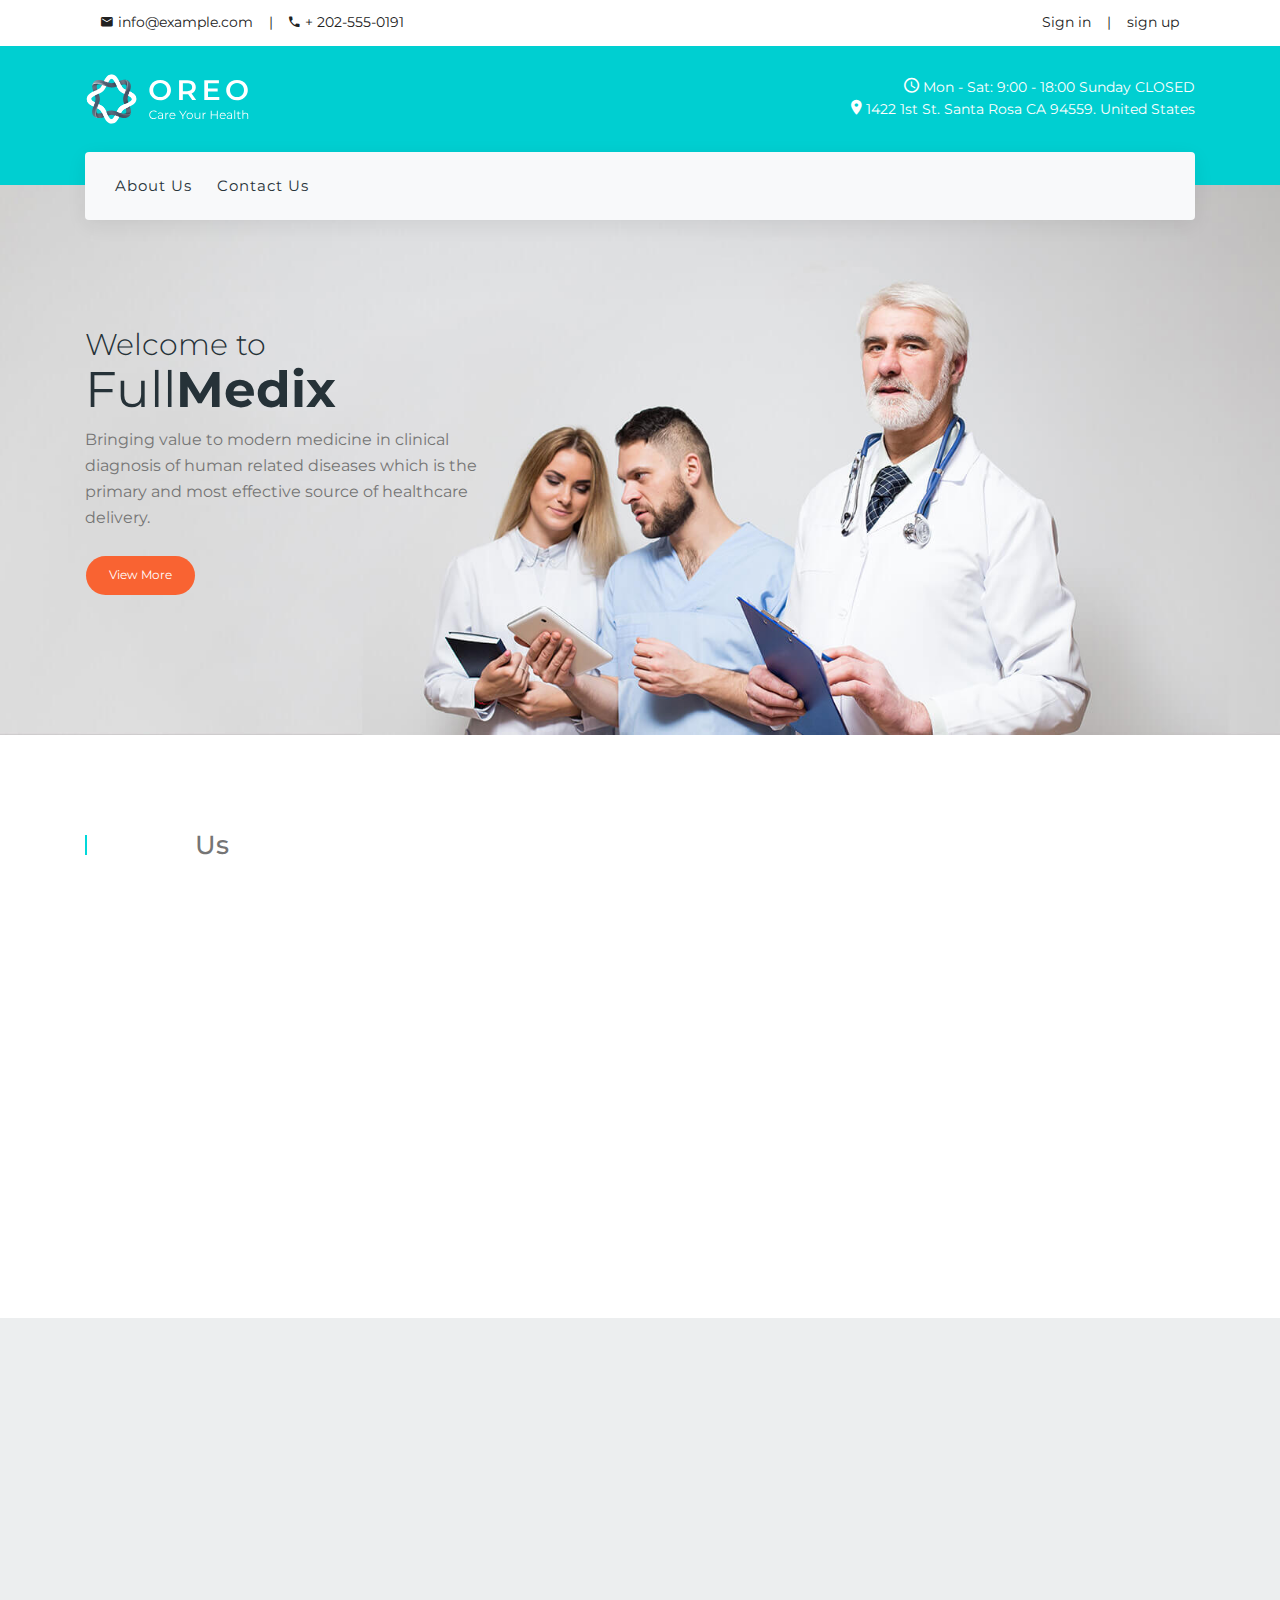
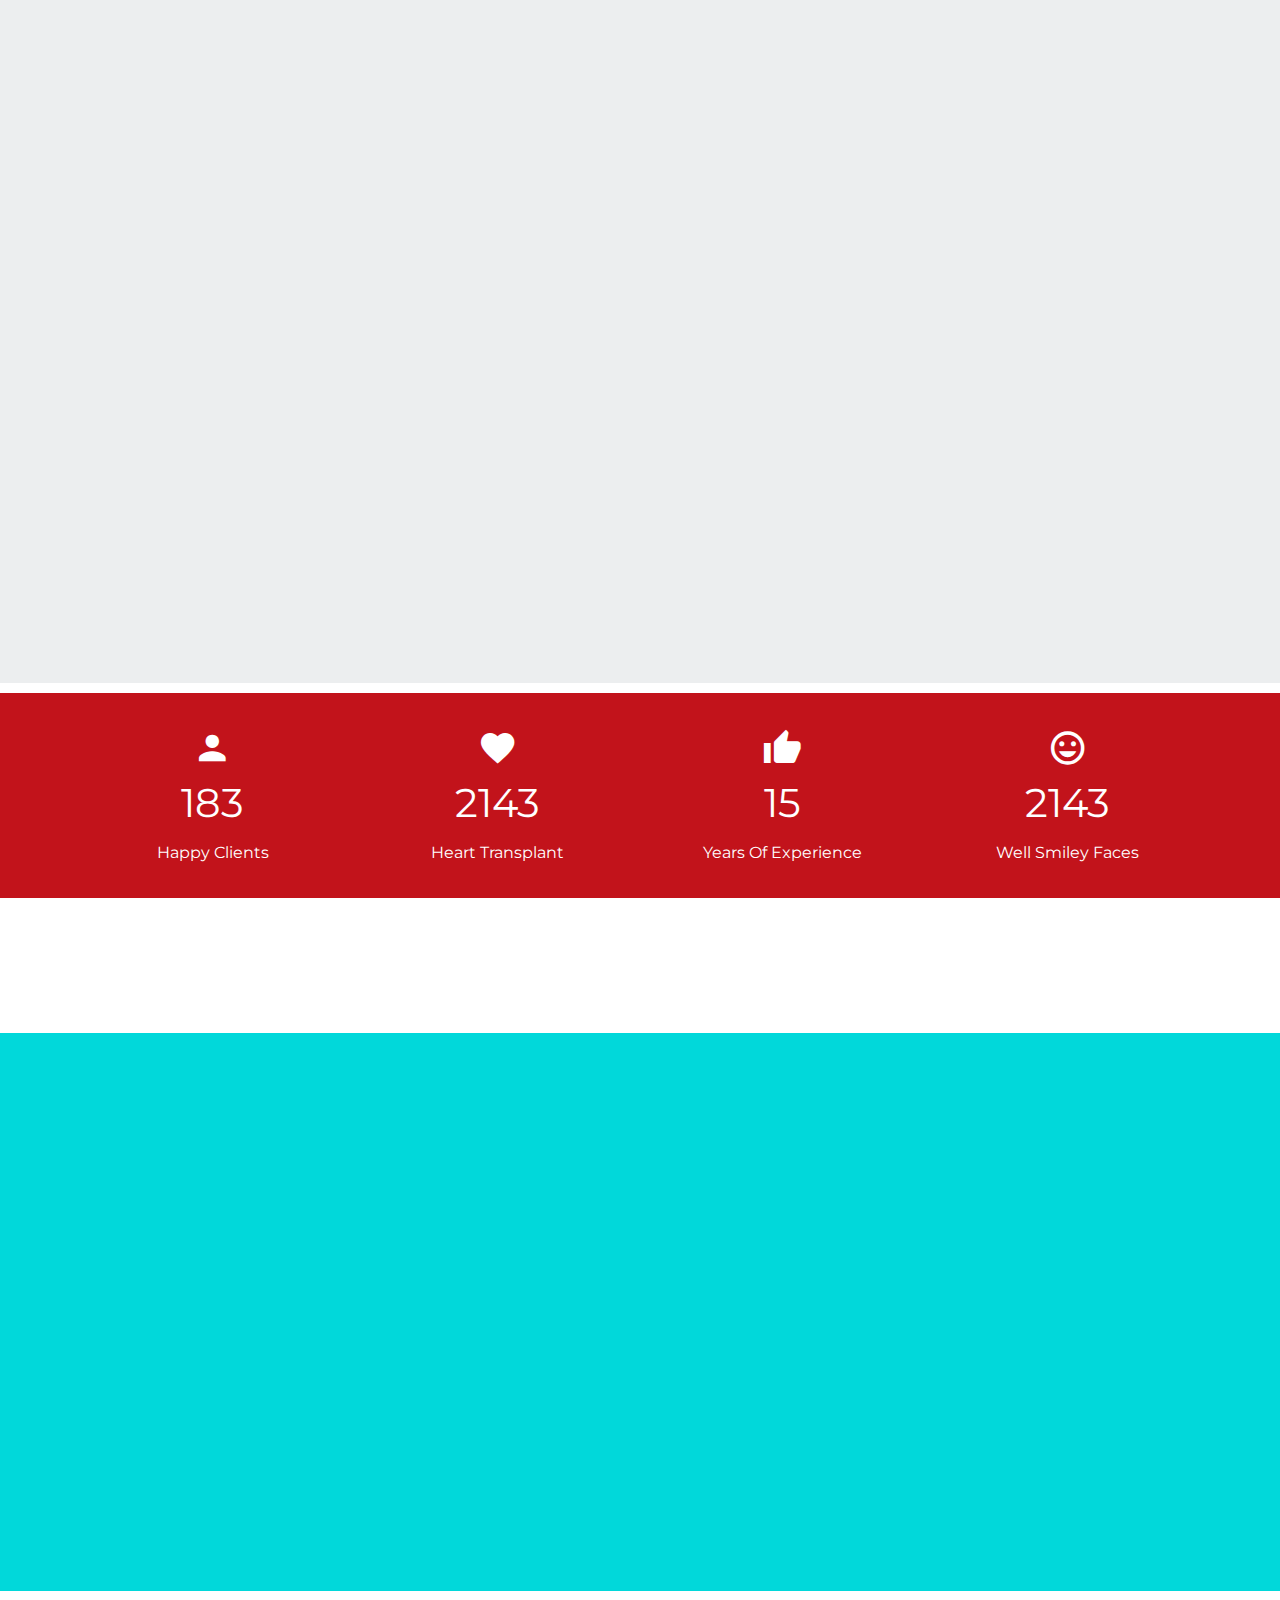
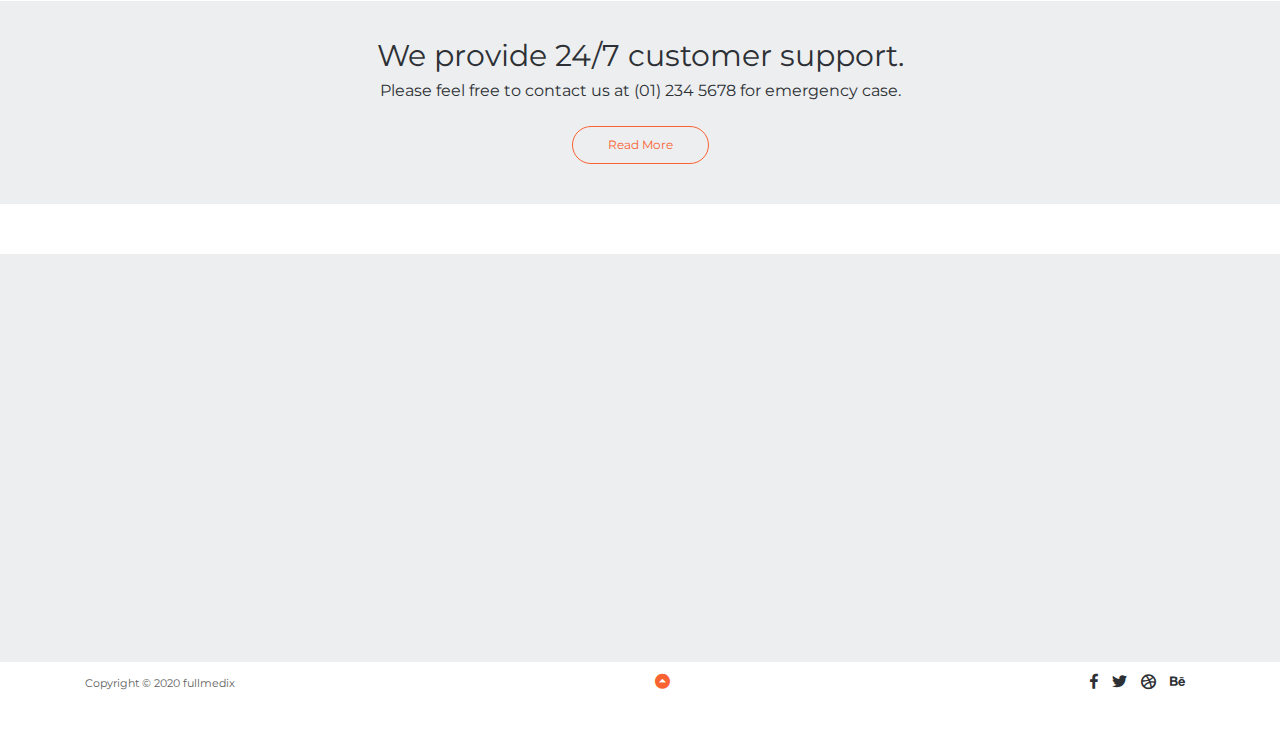
==== index.html @ 085fd7ec "initial commit" ====
<!doctype html>
<html class="no-js " lang="en">

<!-- Mirrored from thememakker.com/templates/oreo/hospital/front/ by HTTrack Website Copier/3.x [XR&CO'2014], Thu, 25 Jun 2020 07:24:33 GMT -->
<head>
    <meta charset="UTF-8">
    <meta name="viewport" content="width=device-width, initial-scale=1.0">
    <meta http-equiv="X-UA-Compatible" content="ie=edge">
    <title>:: FullMedix :: Home</title>
    <link rel="icon" href="favicon.ico">
    <!-- start linking -->
    <link rel="stylesheet" href="assets/plugins/bootstrap/css/bootstrap.min.css">
    <link rel="stylesheet" href="assets/plugins/aos/aos.min.css">
    <link rel="stylesheet" href="assets/css/main.css">
</head>
<body>

<div id="loading" class="page-loader-wrapper">
    <div class="loader">
        <div class="m-t-30"><img class="zmdi-hc-spin" src="assets/images/loader.svg" width="48" height="48" alt="Oreo"></div>
        <p>Please wait...</p>        
    </div>
</div>

<div class="wrapper">
    <!-- start loading -->    
    <div class="main_header">
        <section id="top-nav">
            <div class="container">
                <div class="top">
                    <div class="row">
                        <div class="col-lg-6 col-md-7">
                            <div class="left">
                                <ul class="list-unstyled m-b-0">
                                    <li><a href="#" class="btn btn-link"><i class="zmdi zmdi-email m-r-5"></i>info@example.com</a>
                                        <a href="#" class="btn btn-link"><i class="zmdi zmdi-phone m-r-5"></i>+
                                            202-555-0191</a>
                                    </li>
                                </ul>
                            </div>
                        </div>
                        <div class="col-lg-6 col-md-5">
                            <div class="text-right d-none d-md-block">
                                <ul class="list-unstyled m-b-0">
                                    <li><a href="javascript:void(0);" class="btn btn-link">Sign in</a> <a href="javascript:void(0);" class="btn btn-link">sign
                                        up</a></li>
                                </ul>
                            </div>
                        </div>
                    </div>
                </div>
            </div>
        </section>
        <header id="header">
            <div class="container">
                <div class="head">
                    <div class="row">
                        <div class="col-lg-5 col-sm-5">
                            <div class="left">
                                <a href="#" class="navbar-brand"><img src="assets/images/logo.svg" alt="logo"></a>
                            </div>
                        </div>
                        <div class="col-lg-7 col-sm-7">
                            <div class="text-right d-none d-md-block">
                                <p class="col-white m-b-0 p-t-5"><i class="zmdi zmdi-time"></i> Mon - Sat: 9:00 - 18:00
                                    Sunday CLOSED </p>
                                <p class="col-white m-b-0"><i class="zmdi zmdi-pin"></i> 1422 1st St. Santa Rosa CA
                                    94559. United States </p>
                            </div>
                        </div>
                    </div>
                </div>
            </div>
        </header>
        <div id="navbar" data-aos="fade-down">
            <div class="container">
                <nav class="navbar navbar-expand-lg navbar-light bg-light">
                    <button class="navbar-toggler navbar-toggler-right collapsed" type="button" data-toggle="collapse"
                            data-target="#navbarMenu" aria-expanded="false" aria-label="Toggle navigation"><span
                            class="navbar-toggler-icon"></span>
                    </button>
                    <div class="collapse navbar-collapse" id="navbarMenu">
                        <ul class="navbar-nav mr-auto">
                            <li class="nav-item"><a class="nav-link" href="about">About Us</a></li>
                         
                            <li class="nav-item"><a class="nav-link" href="contact">Contact Us</a></li>
                           </ul>
                       
                    </div>
                </nav>
            </div>
        </div>
    </div>

    <!-- start hero -->
    <section id="hero">
        <div class="slider" style="background-image:url(assets/images/slider1.jpg)">
            <div class="container">
                <div class="slider_text">
                    <h3 class="title"><span>Welcome to</span> <br>
                        Full<strong>Medix</strong></h3>
                    <p class="sub-title">Bringing value to modern medicine in clinical diagnosis of human related diseases which is the primary and most effective source of healthcare delivery.</p><br>
                    <button class="btn btn-primary btn-round">View More</button>
                </div>
                <!-- <div class="slider_form row">
                    <p class="col-12">Make an Appointment</p>
                    <div class="col-lg-4 col-md-6">
                        <div class="form-group">
                            <input type="text" value="" placeholder="Enter Name" class="form-control m-b-15">
                        </div>
                    </div>
                    <div class="col-lg-4 col-md-6 col-6">
                        <div class="form-group">
                            <input type="text" value="" placeholder="Enter Mobile" class="form-control m-b-15">
                        </div>
                    </div>
                    <div class="col-lg-4 col-md-6 col-6">
                        <div class="form-group">
                            <input type="text" value="" placeholder="Enter Date" class="form-control m-b-15">
                        </div>
                    </div>
                    <div class="col-lg-4 col-md-6 col-6">
                        <select class="form-control m-b-15">
                            <option selected="selected">Select Doctor</option>
                            <option>Marc Parcival</option>
                            <option>Alen Bailey</option>
                            <option>Basil Andrew</option>
                            <option>Giles Franklin</option>
                            <option>Edgar Denzil</option>
                            <option>Garfield Feris</option>
                        </select>
                    </div>
                    <div class="col-lg-4 col-md-6 col-6">
                        <select class="form-control">
                            <option selected="selected">Select Department</option>
                            <option>Cardiology</option>
                            <option>Pulmonology</option>
                            <option>Gynecology</option>
                            <option>Neurology</option>
                            <option>Urology</option>
                            <option>Gastrology</option>
                            <option>Pediatrician</option>
                            <option>Laboratory</option>
                        </select>
                    </div>
                    <div class="col-lg-4 col-md-6">
                        <button class="btn btn-primary btn-round btn-block m-t-0 m-b-0">Submit</button>
                    </div>
                </div> -->
            </div>
        </div>
    </section>

    <!-- Content Area -->
    <section class="main-section">

        <!-- Home About Us Section -->
        <div class="about-us-section">
            <div class="container">
                <div class="row">
                    <div class="section-title col-12" data-aos="fade-up">
                        <h2><span>About </span>Us</h2>
                        <!-- <p>Description text here...</p> -->
                    </div>
                </div>
                <div class="row justify-content-between">
                    <div class="col-lg-4 col-sm-4">
                        <div class="box-img box-shadow" data-aos="fade-up">
                            <img src="assets/images/about-img.jpg" alt="">
                            <span class="section-line" data-aos="fade-up"></span>
                        </div>
                    </div>
                    <div class="col-lg-7 col-sm-8">
                        <div class="common-cnt" data-aos="fade-up">
                            <div class="section-top">
                                <p>At<strong> FullMedix</strong>, Customer needs and satisfaction is our utmost priority. Book an appointment today!</p>
                            </div>
                            <p>Microbiology, Chemical Pathology, Hematology, Parasitology, Virology, Mycology, Immunoassay, Molecular Lab & DNA Testing, Cytology & Histology
                            </p>
                            <p>We conduct medical checkups, using proven combinations of medical radiological and laboratory tests to detect existing diseases and screen for diseases that may occur in the future.</p>
                            <p>
                                <a class="btn btn-primary btn-simple btn-round margin-0" data-aos="flip-up">View More</a>
                            </p>
                        </div>
                    </div>
                </div>
            </div>
        </div>
        <!-- Home About Us Section -->

        <!-- Home About Us Section -->
        <div class="our-best-service xl-slategray section-65-100">
            <div class="container">
                <div class="row">
                    <div class="section-title col-12" data-aos="fade-up">
                        <h2><span>Our </span>Best Services</h2>
                        <!-- <p>Description text here...</p> -->
                    </div>
                </div>
                <div class="row">
                    <div class="col-md-4 col-sm-6">
                        <div class="service-box" data-aos="fade-up" data-aos-duration="3000">
                            <div class="service-icon"><img src="assets/images/icon-cardio-monitoring.png" alt="Cardio Monitoring"></div>
                            <div class="service-cnt">
                                <div class="service-name">Cardio Monitoring</div>
                                <div class="service-dep">
                                    <p>A cardiac event recorder is a battery-powered portable device that you control to tape-record your heart's electrical activity (ECG) when you have symptoms.</p>
                                    
                                </div>
                            </div>
                        </div>
                    </div>
                    <div class="col-md-4 col-sm-6">
                        <div class="service-box" data-aos="fade-up" data-aos-duration="3000">
                            <div class="service-icon"><img src="assets/images/icon-orthodontics.png" alt="Orthodontics">
                            </div>
                            <div class="service-cnt">
                                <div class="service-name">Orthodontics</div>
                                <div class="service-dep">
                                    <p>Orthodontists and dentists both help patients improve their oral health, but in different ways. </p>
                                    
                                </div>
                            </div>
                        </div>
                    </div>
                    <div class="col-md-4 col-sm-6">
                        <div class="service-box" data-aos="fade-up"  data-aos-duration="3000">
                            <div class="service-icon"><img src="assets/images/icon-traumatology.png" alt="Traumatology">
                            </div>
                            <div class="service-cnt">
                                <div class="service-name">Traumatology</div>
                                <div class="service-dep">
                                    <p>the evaluation and treatment of psychological trauma in individuals affected by severe mental or emotional stress or physical injury</p>
                                    
                                </div>
                            </div>
                        </div>
                    </div>
                    <div class="col-md-4 col-sm-6">
                        <div class="service-box" data-aos="fade-up" data-aos-duration="3000">
                            <div class="service-icon"><img src="assets/images/icon-cardiology.png" alt="Cardiology">
                            </div>
                            <div class="service-cnt">
                                <div class="service-name">Cardiology</div>
                                <div class="service-dep">
                                    <p>Cardiology is the study and treatment of disorders of the heart and the blood vessels. A person with heart disease or cardiovascular disease may be referred to a cardiologist.</p>
                                    
                                </div>
                            </div>
                        </div>
                    </div>
                    <div class="col-md-4 col-sm-6">
                        <div class="service-box" data-aos="fade-up" data-aos-duration="3000">
                            <div class="service-icon"><img src="assets/images/icon-prostheses.png" alt="Prostheses">
                            </div>
                            <div class="service-cnt">
                                <div class="service-name">Prostheses</div>
                                <div class="service-dep">
                                    <p>These include hip disarticulation, transfemoral prosthesis, knee disarticulation, transtibial prosthesis, Syme's amputation, foot, partial foot, and toe.</p>
                                    
                                </div>
                            </div>
                        </div>
                    </div>
                    <div class="col-md-4 col-sm-6">
                        <div class="service-box" data-aos="fade-up" data-aos-duration="3000">
                            <div class="service-icon"><img src="assets/images/icon-pulmonary.png" alt="Pulmonary"></div>
                            <div class="service-cnt">
                                <div class="service-name">Pulmonary</div>
                                <div class="service-dep">
                                    <p>Pulmonary hypertension can be caused by certain drugs, diseases (scleroderma, dermatomyositis, systemic lupus), infections (HIV, schistosomiasis), liver disease, valvular heart disease, congenital heart disease, chronic obstructive lung disease (COPD), blood clots in the lungs, and persistent pulmonary hypertension</p>
                                    
                                </div>
                            </div>
                        </div>
                    </div>
                </div>
            </div>
        </div>
        <!-- Home About Us Section -->

        <!-- Home Fun Fact -->
        <div class="fun-fact">
            <div class="container">
                <div class="row">
                    <div class="col-lg-3 col-md-6 col-sm-6">
                        <div class="fun-fact-box text-center">
                            <i class="zmdi zmdi-account"></i>
                            <span class="counter timer" data-from="0" data-to="652" data-speed="2500"
                                  data-fresh-interval="700">652</span>
                            <p>Happy Clients</p>
                        </div>
                    </div>
                    <div class="col-lg-3 col-md-6 col-sm-6">
                        <div class="fun-fact-box text-center">
                            <i class="zmdi zmdi-favorite"></i>
                            <span class="counter timer" data-from="0" data-to="7652" data-speed="2500"
                                  data-fresh-interval="700">7652</span>
                            <p>Heart Transplant</p>
                        </div>
                    </div>
                    <div class="col-lg-3 col-md-6 col-sm-6">
                        <div class="fun-fact-box text-center">
                            <i class="zmdi zmdi-thumb-up"></i>
                            <span class="counter timer" data-from="0" data-to="52" data-speed="2500"
                                  data-fresh-interval="700">52</span>
                            <p>Years Of Experience</p>
                        </div>
                    </div>
                    <div class="col-lg-3 col-md-6 col-sm-6">
                        <div class="fun-fact-box text-center">
                            <i class="zmdi zmdi-mood"></i>
                            <span class="counter timer" data-from="0" data-to="7652" data-speed="2500"
                                  data-fresh-interval="700">7652</span>
                            <p>Well Smiley Faces</p>
                        </div>
                    </div>
                </div>
            </div>
        </div>
        <!-- Home Fun Fact -->

        <!-- Home Our Team -->
        <div class="our-team">
            <div class="container">
                <!-- <div class="row justify-content-between">
                    <div class="section-title left col-lg-4" data-aos="fade-up">
                        <h2><span>Meet </span>Our Team</h2>
                        <p>Description text here...</p>
                    </div>
                    <div class="section-title right col-lg-8" data-aos="fade-up">
                        <p><span class="color-212121">Oreo Hospital</span> The wise man therefore always holds in these
                            matters to this principle of selection: he rejects pleasures to secure.</p>
                    </div>
                </div> -->
                <div class="row">
                    <!-- <div class="col-lg-3 col-md-6 col-sm-12">
                        <div class="team-box text-center" data-aos="flip-left" data-aos-easing="ease-out-cubic" data-aos-duration="5000">
                            <div class="doctor-pic"><img src="assets/images/team-member-01.png" alt="Dr. John"></div>
                            <div class="doctor-info">
                                <h4>Dr. John <span>Dentist</span></h4>
                                <ul class="clearfix">
                                    <li><a href="javascript:void(0);"><i class="zmdi zmdi-facebook"></i></a></li>
                                    <li><a href="javascript:void(0);"><i class="zmdi zmdi-twitter"></i></a></li>
                                    <li><a href="javascript:void(0);"><i class="zmdi zmdi-instagram"></i></a></li>
                                </ul>
                                <a class="btn btn-simple btn-primary btn-round" href="javascript:void(0);">View More</a>
                            </div>
                        </div>
                    </div> -->
                    <!-- <div class="col-lg-3 col-md-6 col-sm-12">
                        <div class="team-box text-center" data-aos="flip-left" data-aos-easing="ease-out-cubic" data-aos-duration="4000">
                            <div class="doctor-pic"><img src="assets/images/team-member-02.png" alt="Dr. Amelia"></div>
                            <div class="doctor-info">
                                <h4>Dr. Amelia <span>Gynecologist</span></h4>
                                <ul class="clearfix">
                                    <li><a href="javascript:void(0);"><i class="zmdi zmdi-twitter"></i></a></li>
                                    <li><a href="javascript:void(0);"><i class="zmdi zmdi-instagram"></i></a></li>
                                </ul>
                                <a class="btn btn-simple btn-primary btn-round" href="javascript:void(0);">View More</a>
                            </div>
                        </div>
                    </div> -->
                    <!-- <div class="col-lg-3 col-md-6 col-sm-12">
                        <div class="team-box text-center" data-aos="flip-left" data-aos-easing="ease-out-cubic" data-aos-duration="5000">
                            <div class="doctor-pic"><img src="assets/images/team-member-03.png" alt="Dr. Jack"></div>
                            <div class="doctor-info">
                                <h4>Dr. Jack <span>Audiology</span></h4>
                                <ul class="clearfix">
                                    <li><a href="javascript:void(0);"><i class="zmdi zmdi-facebook"></i></a></li>
                                    <li><a href="javascript:void(0);"><i class="zmdi zmdi-twitter"></i></a></li>
                                    <li><a href="javascript:void(0);"><i class="zmdi zmdi-instagram"></i></a></li>
                                    <li><a href="javascript:void(0);"><i class="zmdi zmdi-google-plus"></i></a></li>
                                </ul>
                                <a class="btn btn-simple btn-primary btn-round" href="javascript:void(0);">View More</a>
                            </div>
                        </div>
                    </div> -->
                    <!-- <div class="col-lg-3 col-md-6 col-sm-12">
                        <div class="team-box text-center" data-aos="flip-left" data-aos-easing="ease-out-cubic" data-aos-duration="3000">
                            <div class="doctor-pic"><img src="assets/images/team-member-04.png" alt="Dr. Charlie"></div>
                            <div class="doctor-info">
                                <h4>Dr. Charlie<span>Dentist</span></h4>
                                <ul class="clearfix">
                                    <li><a href="javascript:void(0);"><i class="zmdi zmdi-facebook"></i></a></li>
                                    <li><a href="javascript:void(0);"><i class="zmdi zmdi-twitter"></i></a></li>
                                    <li><a href="javascript:void(0);"><i class="zmdi zmdi-instagram"></i></a></li>
                                </ul>
                                <a class="btn btn-simple btn-primary btn-round" href="javascript:void(0);">View More</a>
                            </div>
                        </div>
                    </div> -->
                </div>
            </div>
        </div>
        <!-- Home Our Team -->

        <!-- Home Why choose us -->
        <div class="why-choose-us">
            <div class="container">
                <div class="row">
                    <div class="section-title col-12" data-aos="fade-up">
                        <h2><span>Why </span>Choose Us</h2>
                        <!-- <p>Description text here...</p> -->
                    </div>
                </div>
                <div class="row justify-content-between">
                    <div class="col-lg-6 col-md-12">
                        <div class="common-cnt">
                            <div class="section-top" data-aos="fade-down">
                                <p style="color: black;">Quality Policy statement

                                </p>
                            </div>
                            <p data-aos="fade-down" data-aos-duration="3000"  style="color: black;">To provide safe, reliable and affordable medical diagnostics services that meets all applicable requirements to it’s clients with absolute commitment to continual improvement.</p>
                            <p>
                                <a class="btn btn-primary btn-round" data-aos="flip-up">More about practice</a>
                            </p>
                        </div>
                    </div>
                    <div class="col-lg-6 col-md-12">
                        <div class="box-img" data-aos="fade-up" data-aos-duration="3000">
                            <img src="assets/images/why-choose-img.png" alt="">
                        </div>
                    </div>
                </div>
            </div>
        </div>
        <!-- Home Why choose us -->

        <!-- Home Support -->
        <div class="support-home text-center xl-slategray">
            <div class="container">
                <div class="row">
                    <div class="col-12">
                        <h4>We provide 24/7 customer support.</h4>
                        <p>Please feel free to contact us at (01) 234 5678 for emergency case.</p>
                        <a class="btn btn-primary btn-simple btn-round" href="javascript:void(0);">Read More</a>
                    </div>
                </div>
            </div>
        </div>
        <!-- Home Support -->

        <!-- Home Blog -->
     
        <!-- Home Blog -->

    </section>

    <!-- start footer -->
    <footer id="footer">
        <div class="container">
            <div class="row">
                <div class="col-lg-12">
                    <div class="form" data-aos="fade-up" data-aos-duration="3000">
                        <div class="row">
                            <div class="col-lg-4 col-md-4">
                                <div class="form-group m-b-0">
                                    <input type="text" value="" placeholder="your name" class="form-control">
                                </div>
                            </div>
                            <div class="col-lg-4 col-md-4">
                                <div class="form-group m-b-0">
                                    <input type="text" value="" placeholder="your email" class="form-control">
                                </div>
                            </div>
                            <div class="col-lg-4 col-md-4">
                                <button class="btn btn-primary btn-round btn-block margin-0">Submit</button>
                            </div>
                        </div>
                    </div>
                </div>
            </div>
            <div class="row" data-aos="fade-up">
                <div class="col-lg-4 col-md-12">
                    <div class="fcard about">
                        <h5 class="title">About Hospitals</h5>
                        <p>Bringing value to modern medicine in clinical diagnosis of human related diseases which is the primary and most effective source of healthcare delivery.</p>
                    </div>
                </div>
                <div class="col-lg-4 col-md-6">
                    <div class="fcard links">
                        <h5 class="title">Usefull Links</h5>
                        <div class="row">
                            <div class="col-6">
                                <ul class="list-unstyled">
                                    <li><a href="about.html">About Us</a></li>
                                    <li><a href="javascript:void(0);">Consultants</a></li>
                                    <li><a href="javascript:void(0);">Working Hours</a></li>
                                    <li><a href="javascript:void(0);">Procedures</a></li>
                                    <li><a href="javascript:void(0);">Special Offers</a></li>
                                </ul>
                            </div>
                            <div class="col-6">
                                <ul class="list-unstyled">
                                    <li><a href="javascript:void(0);">Services</a></li>
                                    <li><a href="javascript:void(0);">Healthy Foods</a></li>
                                    <li><a href="javascript:void(0);">Appointments</a></li>
                                    <li><a href="javascript:void(0);">Latest News</a></li>
                                    <li><a href="javascript:void(0);">Certificates</a></li>
                                </ul>
                            </div>
                        </div>
                    </div>
                </div>
                <div class="col-lg-4 col-md-6">
                    <div class="fcard contact links">
                        <h5 class="title">Contact Details</h5>
                        <ul class="list-unstyled">
                            <li><i class="zmdi zmdi-pin"></i>Park Drive, Varick Str NY 10012, USA</li>
                            <li><i class="zmdi zmdi-email"></i><a href="mailto:support@fullmedix.com">support@fullmedix.com</a>
                                </li>
                                <li><i class="zmdi zmdi-email"></i><a href="mailto:nfo@fullmedix.com"></a>info@fullmedix.com
                                </li>
                                
                            <li><i class="zmdi zmdi-phone"></i>(123) 0200 12345 & 7890</li>
                            <li><i class="zmdi zmdi-time"></i>Mon-Friday: 9am to 18pm</li>
                            <li><i class="zmdi zmdi-time"></i>Sat-Sunday: 10am to 16pm</li>
                        </ul>
                    </div>
                </div>
            </div>
        </div>
        <div class="copyright">
            <div class="container">
                <div class="row">
                    <div class="col-lg-6 col-md-6">
                        <small>Copyright &copy; 2020 fullmedix
                        </small>
                    </div>
                    <div class="col-lg-2 col-md-2">
                        <div class="up"><a href="#header"><i class="zmdi zmdi-caret-up-circle"></i></a></div>
                    </div>
                    <div class="col-lg-4 col-md-4">
                        <div class="social float-md-right"><a href="#"><i class="zmdi zmdi-facebook m-r-10"></i></a> <a
                                href="#"><i class="zmdi zmdi-twitter m-r-10"></i></a> <a href="#"><i
                                class="zmdi zmdi-dribbble m-r-10"></i></a> <a href="#"><i
                                class="zmdi zmdi-behance m-r-10"></i></a></div>
                    </div>
                </div>
            </div>
        </div>
    </footer>
</div>
<!-- start screpting -->
<script src="assets/bundles/libscripts.bundle.js"></script>

<script src="assets/js/app.js"></script><!-- my js -->
<script src="assets/js/countto.js"></script>
</body>

<!-- Mirrored from thememakker.com/templates/oreo/hospital/front/ by HTTrack Website Copier/3.x [XR&CO'2014], Thu, 25 Jun 2020 07:24:58 GMT -->
</html>
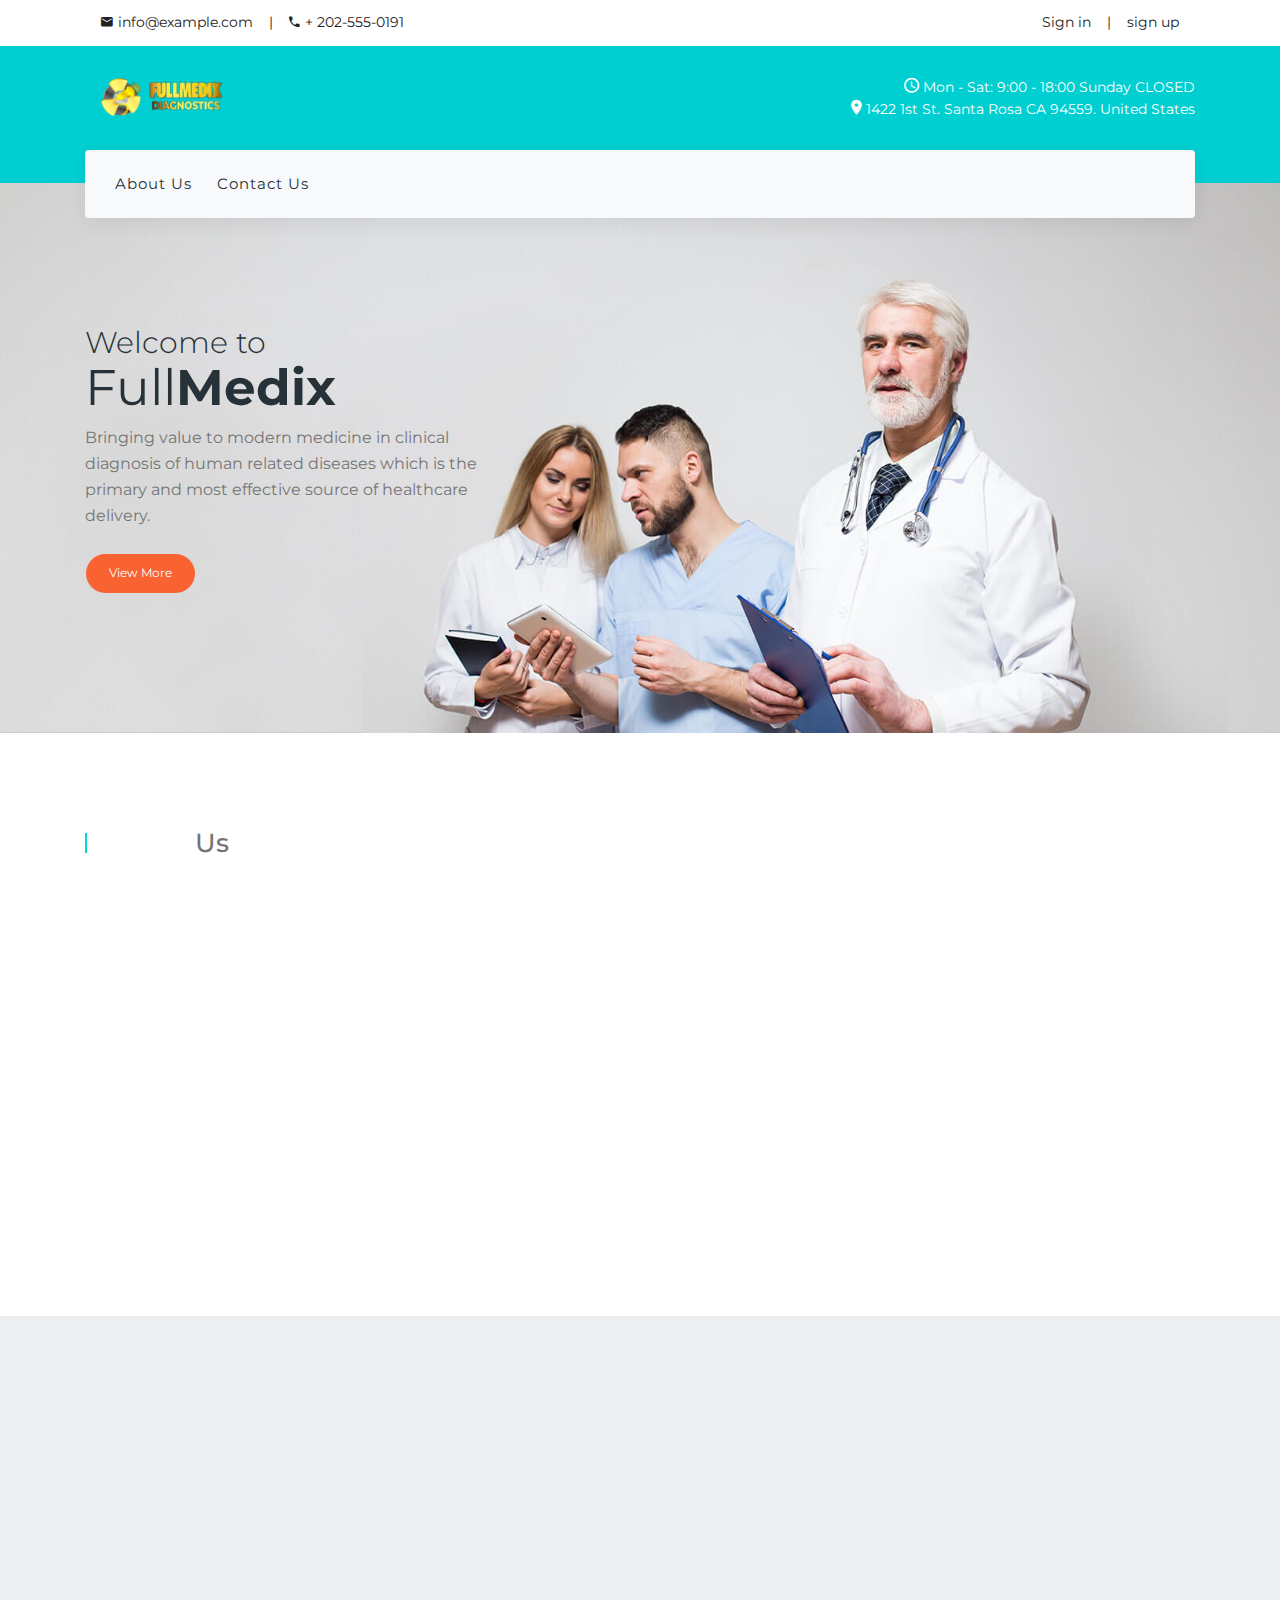
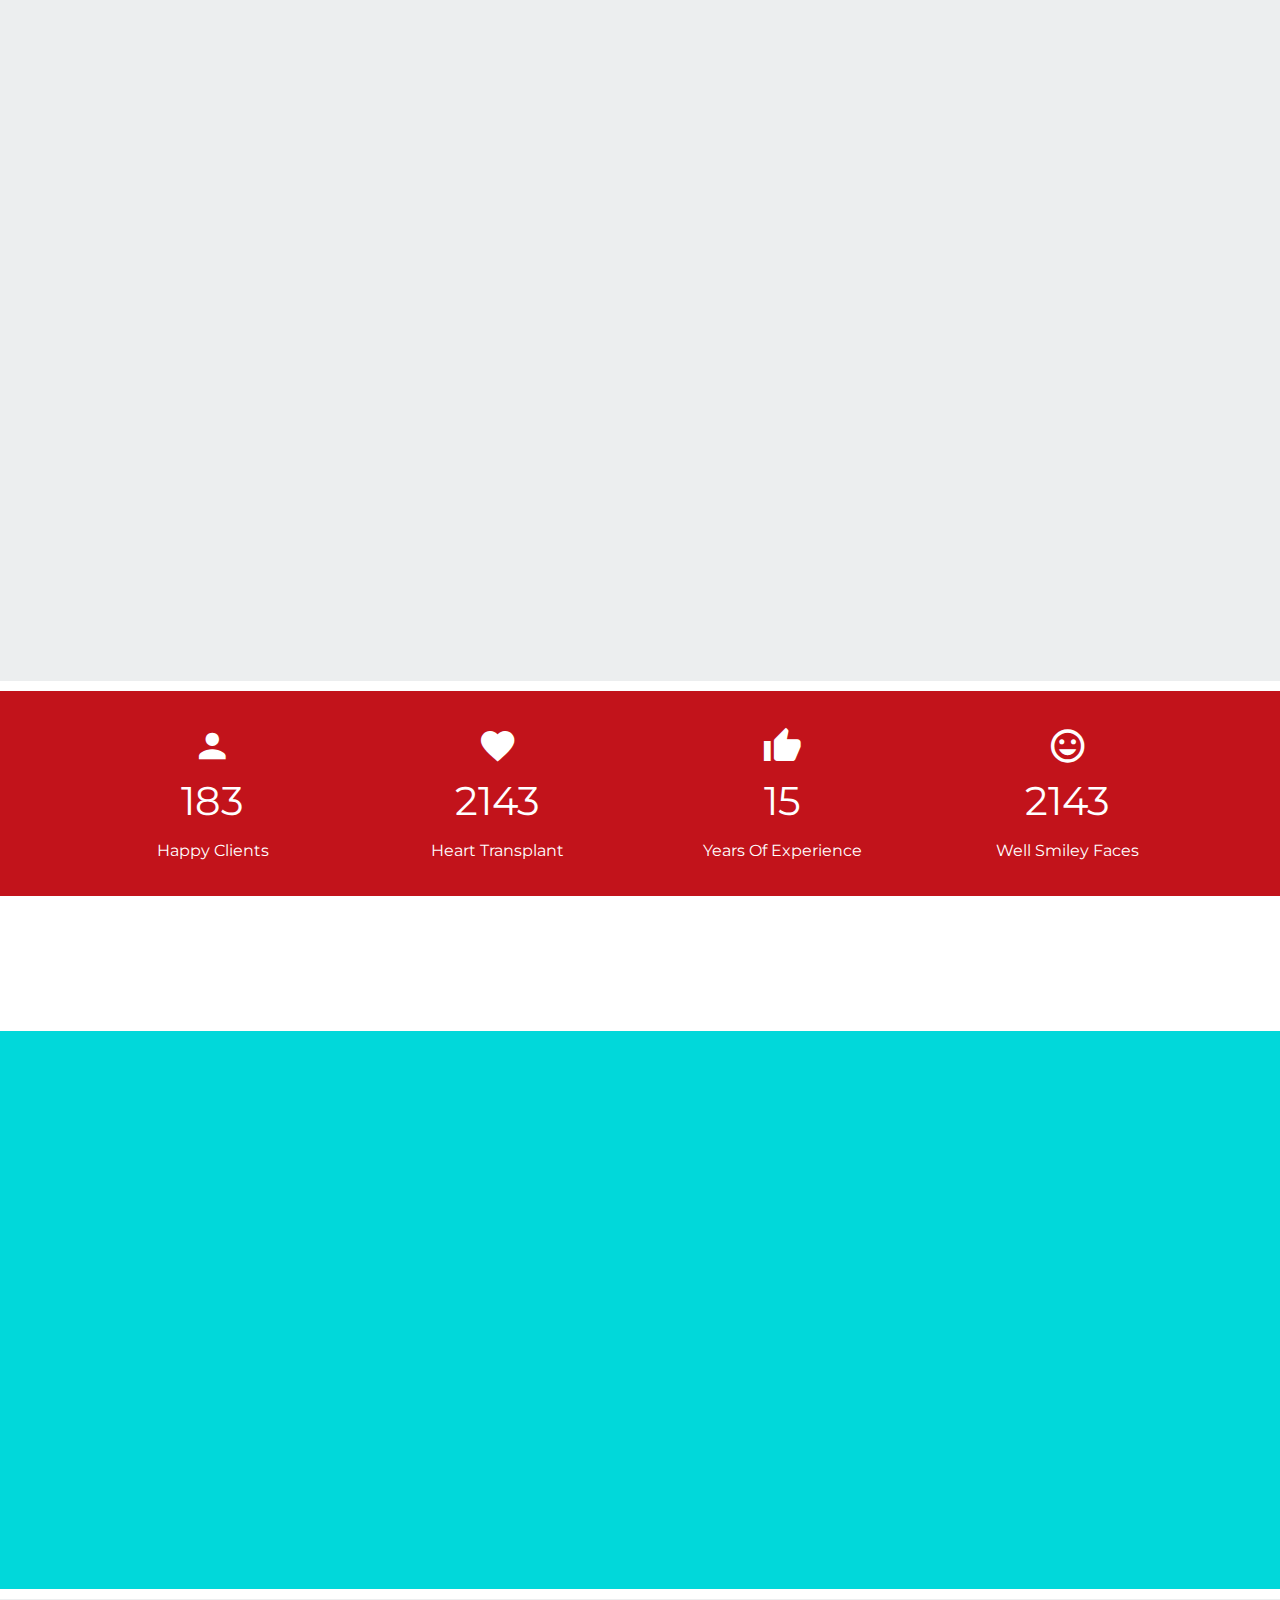
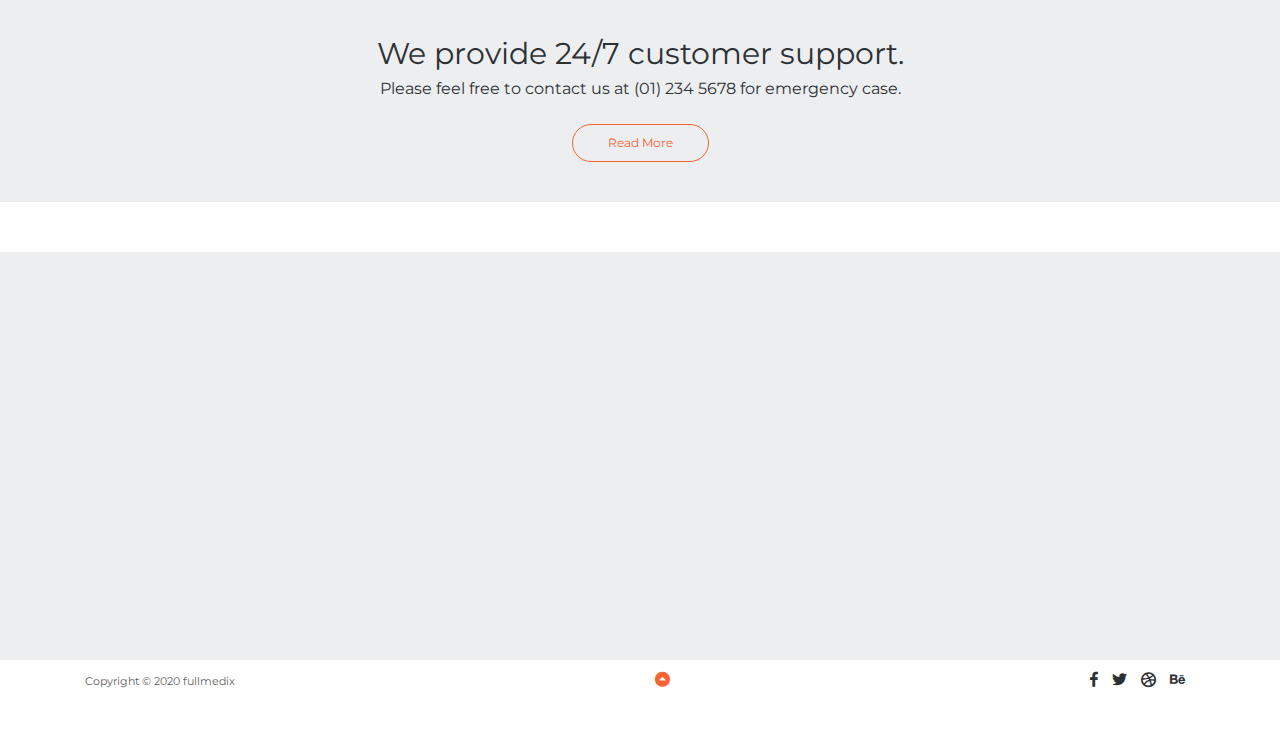
==== commit 368c60f4: "added the logo" ====
--- a/index.html
+++ b/index.html
@@ -57,7 +57,7 @@
                     <div class="row">
                         <div class="col-lg-5 col-sm-5">
                             <div class="left">
-                                <a href="#" class="navbar-brand"><img src="assets/images/logo.svg" alt="logo"></a>
+                                <a href="#" class="navbar-brand"><img src="assets/images/thelogo.png" alt="logo"></a>
                             </div>
                         </div>
                         <div class="col-lg-7 col-sm-7">
